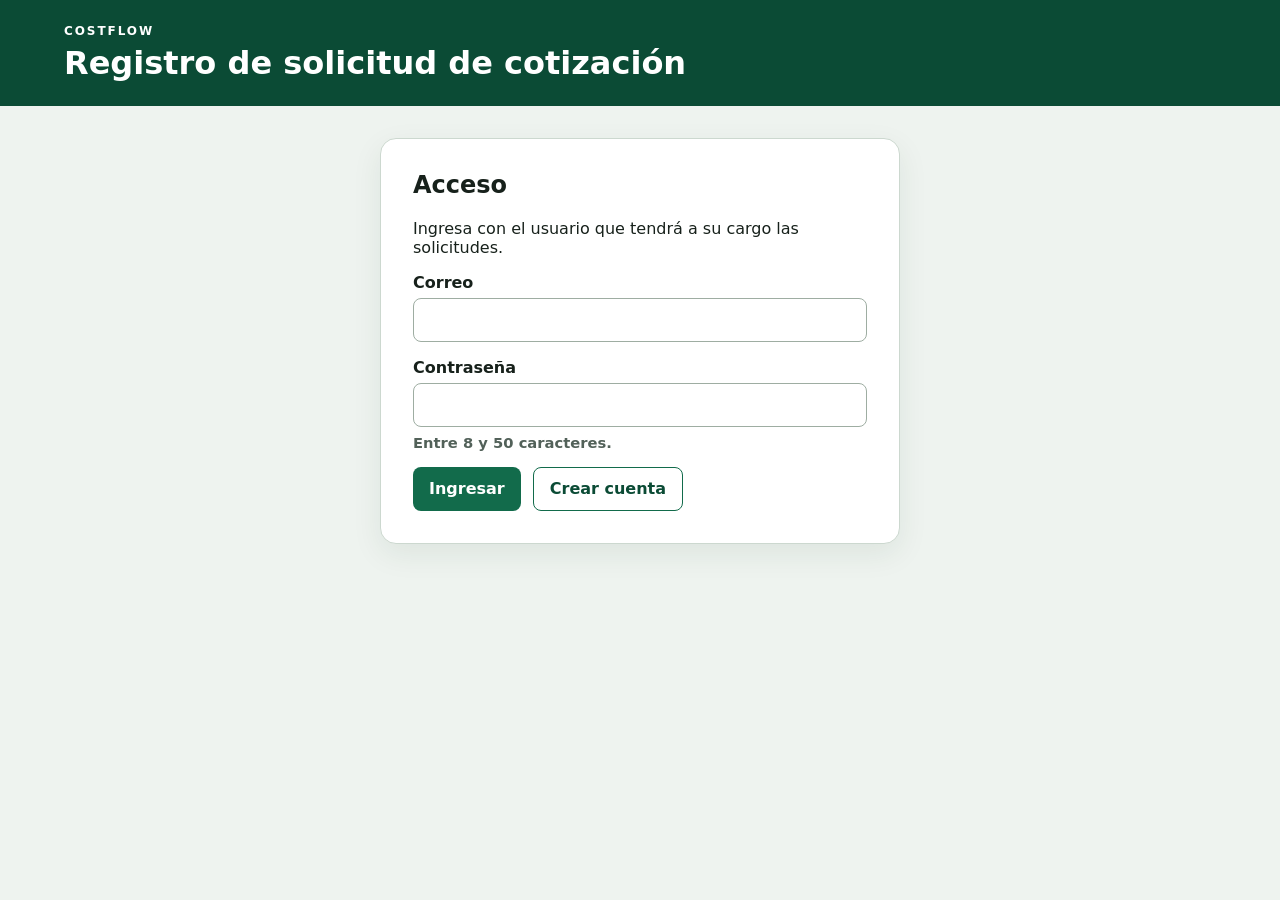
==== frontend/index.html @ 6f05e45c "Valida credenciales antes de crear cuenta" ====
<!doctype html>
<html lang="es">
  <head>
    <meta charset="UTF-8" />
    <meta name="viewport" content="width=device-width, initial-scale=1.0" />
    <title>CostFlow | Nueva solicitud</title>
    <link rel="stylesheet" href="./css/styles.css" />
  </head>
  <body>
    <header class="cabecera">
      <div>
        <p class="marca">COSTFLOW</p>
        <h1>Registro de solicitud de cotización</h1>
      </div>
      <button id="cerrar-sesion" class="secundario oculto" type="button">Cerrar sesión</button>
    </header>

    <main>
      <section id="configuracion" class="panel aviso oculto" aria-live="polite"></section>

      <section id="acceso" class="panel estrecho">
        <h2>Acceso</h2>
        <p>Ingresa con el usuario que tendrá a su cargo las solicitudes.</p>
        <form id="form-acceso">
          <label>Correo
            <input id="correo-acceso" type="email" autocomplete="email" required />
          </label>
          <label>Contraseña
            <input id="clave-acceso" type="password" autocomplete="current-password" minlength="8" maxlength="50" required />
            <span class="ayuda">Entre 8 y 50 caracteres.</span>
          </label>
          <div class="acciones">
            <button type="submit" data-accion="ingresar">Ingresar</button>
            <button type="button" class="secundario" id="crear-cuenta">Crear cuenta</button>
          </div>
        </form>
      </section>

      <section id="registro" class="panel oculto">
        <div class="encabezado-seccion">
          <div>
            <p class="paso">ETAPA 1</p>
            <h2>Nueva solicitud</h2>
          </div>
          <span id="usuario-activo"></span>
        </div>

        <form id="form-solicitud">
          <fieldset>
            <legend>Proyecto</legend>
            <div class="rejilla dos-columnas">
              <label>Código del proyecto
                <input name="proyecto_codigo" required maxlength="50" placeholder="PROY-001" />
              </label>
              <label>Nombre del proyecto
                <input name="proyecto_nombre" required maxlength="150" placeholder="Edificio Central" />
              </label>
            </div>
          </fieldset>

          <fieldset>
            <legend>Solicitud de cotización</legend>
            <div class="rejilla tres-columnas">
              <label>Código
                <input name="solicitud_codigo" required maxlength="50" placeholder="SC-001" />
              </label>
              <label>Nombre
                <input name="solicitud_nombre" required maxlength="180" placeholder="Sistema de agua contra incendios" />
              </label>
              <label>Moneda
                <select name="moneda" required>
                  <option value="PEN">Soles (PEN)</option>
                  <option value="USD">Dólares (USD)</option>
                </select>
              </label>
              <label>Vigencia solicitada (días)
                <input name="vigencia_dias" type="number" min="1" max="365" value="30" required />
              </label>
              <label>Fecha límite para recibir ofertas
                <input name="fecha_limite" type="date" />
              </label>
            </div>
          </fieldset>

          <fieldset>
            <legend>Documentos de entrada</legend>
            <p class="ayuda">Solo archivos Excel. Máximo 50 MB por archivo.</p>
            <div class="rejilla tres-columnas">
              <label>Itemizado y metrados
                <input name="itemizado" type="file" accept=".xlsx,.xls" required />
              </label>
              <label>Plantilla del comparativo
                <input name="plantilla_comparativo" type="file" accept=".xlsx,.xls" required />
              </label>
              <label>Cuadro de procura
                <input name="cuadro_procura" type="file" accept=".xlsx,.xls" required />
              </label>
            </div>
          </fieldset>

          <fieldset>
            <legend>Proveedores para cotizar</legend>
            <div class="encabezado-seccion">
              <p class="ayuda">Un proveedor puede participar en varias solicitudes.</p>
              <button id="agregar-proveedor" class="secundario" type="button">Agregar proveedor</button>
            </div>
            <div id="proveedores"></div>
          </fieldset>

          <div id="resultado" class="resultado" aria-live="polite"></div>
          <button id="guardar-solicitud" type="submit">Crear solicitud</button>
        </form>
      </section>
    </main>

    <template id="plantilla-proveedor">
      <div class="proveedor">
        <label>Razón social
          <input data-campo="nombre" required maxlength="180" />
        </label>
        <label>RUC
          <input data-campo="ruc" inputmode="numeric" pattern="[0-9]{11}" maxlength="11" />
        </label>
        <label>Correo
          <input data-campo="correo" type="email" required />
        </label>
        <label>Contacto
          <input data-campo="contacto" maxlength="120" />
        </label>
        <label>Teléfono
          <input data-campo="telefono" maxlength="30" />
        </label>
        <button class="peligro quitar-proveedor" type="button">Quitar</button>
      </div>
    </template>

    <script type="module" src="./js/app.js"></script>
  </body>
</html>
---- frontend/css/styles.css ----
:root {
  color-scheme: light;
  font-family: Inter, ui-sans-serif, system-ui, -apple-system, BlinkMacSystemFont, "Segoe UI", sans-serif;
  color: #17211b;
  background: #eef3ef;
  --verde: #126b4b;
  --verde-oscuro: #0b4b35;
  --borde: #ccd8cf;
  --fondo-panel: #ffffff;
  --peligro: #a52a2a;
}

* { box-sizing: border-box; }

body { margin: 0; }

.cabecera {
  display: flex;
  justify-content: space-between;
  align-items: center;
  gap: 2rem;
  padding: 1.5rem clamp(1rem, 5vw, 4rem);
  background: var(--verde-oscuro);
  color: white;
}

h1, h2, p { margin-top: 0; }
h1 { margin-bottom: 0; font-size: clamp(1.4rem, 3vw, 2rem); }
.marca, .paso { margin-bottom: .35rem; font-size: .75rem; font-weight: 800; letter-spacing: .16em; }

main { max-width: 1180px; margin: 2rem auto; padding: 0 1rem 4rem; }

.panel {
  margin-bottom: 1.25rem;
  padding: clamp(1rem, 3vw, 2rem);
  border: 1px solid var(--borde);
  border-radius: 16px;
  background: var(--fondo-panel);
  box-shadow: 0 10px 30px rgb(28 64 44 / 8%);
}

.estrecho { max-width: 520px; margin-inline: auto; }
.oculto { display: none !important; }
.aviso { border-color: #d49b24; background: #fff9e8; }
.encabezado-seccion { display: flex; justify-content: space-between; align-items: center; gap: 1rem; }

form, fieldset { display: grid; gap: 1rem; }
fieldset { margin: 0 0 1.5rem; padding: 1rem; border: 1px solid var(--borde); border-radius: 12px; }
legend { padding: 0 .4rem; font-weight: 750; }
label { display: grid; gap: .4rem; font-weight: 650; }
input, select, button { min-height: 44px; border-radius: 8px; font: inherit; }
input, select { width: 100%; padding: .65rem .75rem; border: 1px solid #9eada2; background: white; }
input:focus, select:focus { outline: 3px solid rgb(18 107 75 / 20%); border-color: var(--verde); }

button { padding: .65rem 1rem; border: 0; background: var(--verde); color: white; font-weight: 750; cursor: pointer; }
button:hover { background: var(--verde-oscuro); }
button:disabled { opacity: .6; cursor: wait; }
button.secundario { border: 1px solid var(--verde); background: white; color: var(--verde-oscuro); }
button.peligro { align-self: end; background: transparent; color: var(--peligro); border: 1px solid #d8aaaa; }

.rejilla { display: grid; gap: 1rem; }
.proveedor { display: grid; grid-template-columns: 2fr 1fr 2fr 1.3fr 1fr auto; gap: .75rem; margin-bottom: .75rem; padding: .9rem; background: #f5f8f6; border-radius: 10px; }
.acciones { display: flex; gap: .75rem; flex-wrap: wrap; }
.ayuda { color: #526159; font-size: .92rem; }
.resultado { min-height: 1.5rem; font-weight: 650; }
.resultado.error { color: var(--peligro); }
.resultado.exito { color: var(--verde-oscuro); }

@media (min-width: 760px) {
  .dos-columnas { grid-template-columns: repeat(2, 1fr); }
  .tres-columnas { grid-template-columns: repeat(3, 1fr); }
}

@media (max-width: 960px) {
  .proveedor { grid-template-columns: repeat(2, 1fr); }
}

@media (max-width: 560px) {
  .cabecera, .encabezado-seccion { align-items: flex-start; flex-direction: column; }
  .proveedor { grid-template-columns: 1fr; }
}
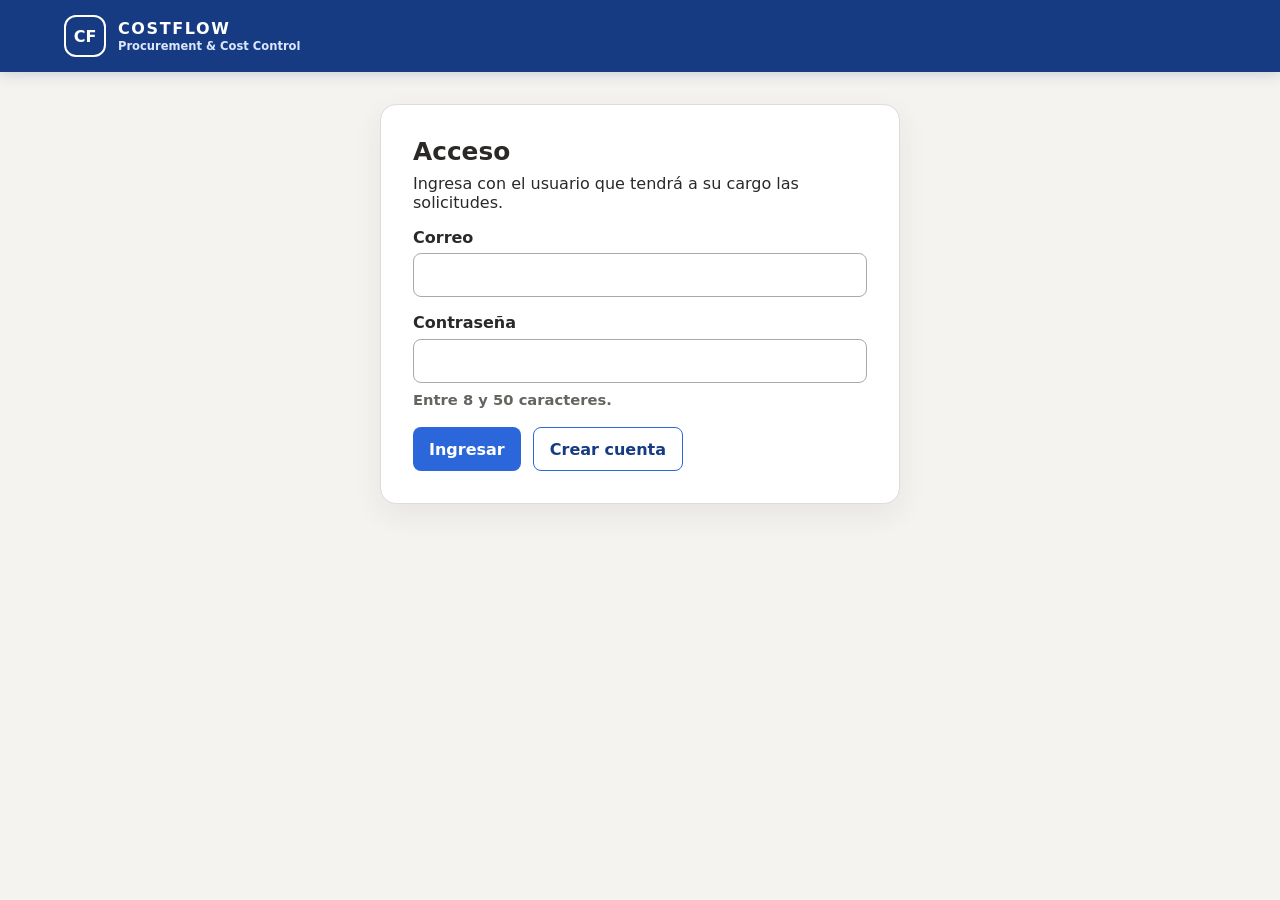
==== commit 9d3e67d7: "Mejora panel de proyectos y seguimiento" ====
--- a/frontend/index.html
+++ b/frontend/index.html
@@ -3,16 +3,22 @@
   <head>
     <meta charset="UTF-8" />
     <meta name="viewport" content="width=device-width, initial-scale=1.0" />
-    <title>CostFlow | Nueva solicitud</title>
+    <title>CostFlow | Proyectos</title>
     <link rel="stylesheet" href="./css/styles.css" />
   </head>
   <body>
     <header class="cabecera">
-      <div>
-        <p class="marca">COSTFLOW</p>
-        <h1>Registro de solicitud de cotización</h1>
+      <button id="ir-inicio" class="identidad" type="button" aria-label="Ir a proyectos">
+        <span class="logotipo" aria-hidden="true">CF</span>
+        <span>
+          <strong>COSTFLOW</strong>
+          <small>Procurement &amp; Cost Control</small>
+        </span>
+      </button>
+      <div class="sesion-cabecera">
+        <span id="usuario-activo"></span>
+        <button id="cerrar-sesion" class="secundario inverso oculto" type="button">Cerrar sesión</button>
       </div>
-      <button id="cerrar-sesion" class="secundario oculto" type="button">Cerrar sesión</button>
     </header>
 
     <main>
@@ -36,33 +42,93 @@
         </form>
       </section>
 
-      <section id="registro" class="panel oculto">
+      <section id="proyectos" class="oculto" aria-labelledby="titulo-proyectos">
+        <div class="cabecera-pagina">
+          <div>
+            <p class="paso">PORTAFOLIO</p>
+            <h1 id="titulo-proyectos">Proyectos</h1>
+            <p class="ayuda">Consulta la actividad de cotizaciones y entra al seguimiento de cada proyecto.</p>
+          </div>
+          <button id="nuevo-proyecto" type="button">+ Nuevo proyecto</button>
+        </div>
+        <div id="lista-proyectos" class="rejilla-proyectos" aria-live="polite"></div>
+      </section>
+
+      <section id="registro" class="panel panel-formulario oculto" aria-labelledby="titulo-nuevo-proyecto">
         <div class="encabezado-seccion">
           <div>
-            <p class="paso">ETAPA 1</p>
-            <h2>Nueva solicitud</h2>
-          </div>
-          <span id="usuario-activo"></span>
-        </div>
+            <p class="paso">NUEVO</p>
+            <h2 id="titulo-nuevo-proyecto">Registrar proyecto</h2>
+          </div>
+          <button id="cancelar-proyecto" class="secundario" type="button">Cancelar</button>
+        </div>
+        <p class="ayuda">Registra cada proyecto una vez. Después podrás crear varias solicitudes para el mismo proyecto.</p>
+        <form id="form-proyecto">
+          <div class="rejilla dos-columnas">
+            <label>Código del proyecto
+              <input name="proyecto_codigo" required maxlength="50" placeholder="PROY-001" />
+            </label>
+            <label>Nombre del proyecto
+              <input name="proyecto_nombre" required maxlength="150" placeholder="Edificio Central" />
+            </label>
+          </div>
+          <button type="submit">Guardar proyecto</button>
+        </form>
+        <p id="resultado-proyecto" class="resultado" aria-live="polite"></p>
+      </section>
+
+      <section id="solicitudes" class="oculto" aria-labelledby="proyecto-activo-nombre">
+        <div class="detalle-proyecto-cabecera">
+          <div class="acciones-navegacion">
+            <button id="volver-proyectos" class="boton-texto" type="button">← Todos los proyectos</button>
+          </div>
+          <div class="encabezado-seccion">
+            <div>
+              <p id="proyecto-activo-codigo" class="paso"></p>
+              <h1 id="proyecto-activo-nombre">Proyecto</h1>
+              <p id="proyecto-activo-resumen" class="ayuda"></p>
+            </div>
+            <button id="nueva-solicitud" type="button">+ Nueva solicitud</button>
+          </div>
+        </div>
+        <div id="resultado" class="resultado" aria-live="polite"></div>
+
+        <div id="panel-nueva-solicitud" class="panel oculto">
+          <div class="encabezado-seccion">
+            <div>
+              <p class="paso">NUEVA</p>
+              <h2>Solicitud de cotización</h2>
+            </div>
+            <button id="cancelar-solicitud" class="secundario" type="button">Cancelar</button>
+          </div>
 
         <form id="form-solicitud">
           <fieldset>
-            <legend>Proyecto</legend>
+            <legend>Proyecto registrado</legend>
+            <label>Proyecto
+              <select id="proyecto-id" disabled></select>
+            </label>
             <div class="rejilla dos-columnas">
               <label>Código del proyecto
-                <input name="proyecto_codigo" required maxlength="50" placeholder="PROY-001" />
+                <input id="proyecto-codigo" readonly />
               </label>
               <label>Nombre del proyecto
-                <input name="proyecto_nombre" required maxlength="150" placeholder="Edificio Central" />
-              </label>
-            </div>
-          </fieldset>
-
-          <fieldset>
-            <legend>Solicitud de cotización</legend>
+                <input id="proyecto-nombre" readonly />
+              </label>
+            </div>
+          </fieldset>
+
+          <fieldset>
+            <legend>Datos de la solicitud</legend>
             <div class="rejilla tres-columnas">
-              <label>Código
-                <input name="solicitud_codigo" required maxlength="50" placeholder="SC-001" />
+              <label>Tipo de cotización
+                <select name="tipo" id="tipo-solicitud" required>
+                  <option value="MA">Materiales (MA)</option>
+                  <option value="SC">Subcontrata (SC)</option>
+                </select>
+              </label>
+              <label>Código sugerido
+                <input id="codigo-sugerido" readonly placeholder="Selecciona un proyecto" />
               </label>
               <label>Nombre
                 <input name="solicitud_nombre" required maxlength="180" placeholder="Sistema de agua contra incendios" />
@@ -73,27 +139,30 @@
                   <option value="USD">Dólares (USD)</option>
                 </select>
               </label>
-              <label>Vigencia solicitada (días)
-                <input name="vigencia_dias" type="number" min="1" max="365" value="30" required />
-              </label>
-              <label>Fecha límite para recibir ofertas
-                <input name="fecha_limite" type="date" />
+              <label>Fecha de inicio
+                <input id="fecha-inicio" readonly />
+              </label>
+              <label>Fecha fin para recibir ofertas
+                <input name="fecha_limite" id="fecha-limite" type="date" required />
+              </label>
+              <label>¿Partida crítica?
+                <select name="partida_critica" required>
+                  <option value="false">No — avisos cada 2 días</option>
+                  <option value="true">Sí — avisos diarios</option>
+                </select>
               </label>
             </div>
           </fieldset>
 
           <fieldset>
             <legend>Documentos de entrada</legend>
-            <p class="ayuda">Solo archivos Excel. Máximo 50 MB por archivo.</p>
+            <p class="ayuda">Solo archivos Excel. Máximo 50 MB por archivo. Al proveedor solo se envía el itemizado y metrados; la plantilla del comparativo es interna.</p>
             <div class="rejilla tres-columnas">
               <label>Itemizado y metrados
                 <input name="itemizado" type="file" accept=".xlsx,.xls" required />
               </label>
-              <label>Plantilla del comparativo
-                <input name="plantilla_comparativo" type="file" accept=".xlsx,.xls" required />
-              </label>
-              <label>Cuadro de procura
-                <input name="cuadro_procura" type="file" accept=".xlsx,.xls" required />
+              <label>Plantilla interna del comparativo (opcional)
+                <input name="plantilla_comparativo" type="file" accept=".xlsx,.xls" />
               </label>
             </div>
           </fieldset>
@@ -101,15 +170,34 @@
           <fieldset>
             <legend>Proveedores para cotizar</legend>
             <div class="encabezado-seccion">
-              <p class="ayuda">Un proveedor puede participar en varias solicitudes.</p>
+              <p class="ayuda">Un proveedor puede participar en varias solicitudes, incluso de proyectos distintos. Su ficha se reutiliza por RUC o correo.</p>
               <button id="agregar-proveedor" class="secundario" type="button">Agregar proveedor</button>
             </div>
             <div id="proveedores"></div>
           </fieldset>
 
-          <div id="resultado" class="resultado" aria-live="polite"></div>
           <button id="guardar-solicitud" type="submit">Crear solicitud</button>
         </form>
+        </div>
+
+        <section class="panel" aria-labelledby="titulo-estado-solicitudes">
+          <div>
+            <p class="paso">SEGUIMIENTO</p>
+            <h2 id="titulo-estado-solicitudes">Solicitudes de cotización</h2>
+            <p class="ayuda">Abre una solicitud para consultar sus proveedores, respuestas y acciones pendientes.</p>
+          </div>
+          <div id="estado-solicitudes" class="lista-solicitudes" aria-live="polite"></div>
+        </section>
+        <section class="panel" aria-labelledby="titulo-notificaciones">
+          <div class="encabezado-seccion">
+            <div>
+              <h2 id="titulo-notificaciones">Notificaciones</h2>
+              <p class="ayuda">Las respuestas aparecen en tiempo real. Los resúmenes se generan a las 9:00, hora de Lima.</p>
+            </div>
+            <span id="contador-notificaciones" class="contador-notificaciones">0 pendientes</span>
+          </div>
+          <ul id="notificaciones" class="lista-notificaciones" aria-live="polite"></ul>
+        </section>
       </section>
     </main>
 
@@ -134,6 +222,29 @@
       </div>
     </template>
 
+    <dialog id="dialogo-coordinacion">
+      <form id="form-coordinacion" method="dialog">
+        <h2>Registrar coordinación</h2>
+        <p id="proveedor-coordinacion" class="ayuda"></p>
+        <input name="solicitud_id" type="hidden" />
+        <input name="proveedor_id" type="hidden" />
+        <label>Medio
+          <select name="medio" required>
+            <option value="correo">Correo</option>
+            <option value="whatsapp">WhatsApp</option>
+            <option value="llamada">Llamada</option>
+          </select>
+        </label>
+        <label>Resultado de la coordinación
+          <textarea name="comentario" required maxlength="600" placeholder="Indica con quién se coordinó y el resultado."></textarea>
+        </label>
+        <div class="acciones">
+          <button type="button" class="secundario" id="cancelar-coordinacion">Cancelar</button>
+          <button type="submit">Guardar coordinación</button>
+        </div>
+      </form>
+    </dialog>
+
     <script type="module" src="./js/app.js"></script>
   </body>
 </html>
--- a/frontend/css/styles.css
+++ b/frontend/css/styles.css
@@ -1,81 +1,265 @@
 :root {
   color-scheme: light;
   font-family: Inter, ui-sans-serif, system-ui, -apple-system, BlinkMacSystemFont, "Segoe UI", sans-serif;
-  color: #17211b;
-  background: #eef3ef;
-  --verde: #126b4b;
-  --verde-oscuro: #0b4b35;
-  --borde: #ccd8cf;
-  --fondo-panel: #ffffff;
-  --peligro: #a52a2a;
+  color: var(--cf-text-primary);
+  background: var(--cf-background);
+  --cf-primary: #2b67db;
+  --cf-primary-dark: #163b83;
+  --cf-primary-soft: #d5e0f8;
+  --cf-success: #40be46;
+  --cf-attention: #fdd352;
+  --cf-background: #f5f3ef;
+  --cf-surface: #ffffff;
+  --cf-surface-muted: #f8f7f4;
+  --cf-text-primary: #2a2927;
+  --cf-text-secondary: #66645f;
+  --cf-border: #dcdcdc;
+  --cf-critical: #d94a3d;
+  --cf-critical-soft: #fcebe8;
+  --cf-shadow: 0 10px 30px rgb(42 41 39 / 7%);
 }
 
 * { box-sizing: border-box; }
-
-body { margin: 0; }
+body { margin: 0; background: var(--cf-background); }
+h1, h2, h3, p { margin-top: 0; }
+h1 { margin-bottom: .35rem; font-size: clamp(1.65rem, 3vw, 2.35rem); line-height: 1.16; }
+h2 { margin-bottom: .5rem; font-size: clamp(1.25rem, 2vw, 1.55rem); }
 
 .cabecera {
+  position: sticky;
+  z-index: 20;
+  top: 0;
   display: flex;
   justify-content: space-between;
   align-items: center;
-  gap: 2rem;
-  padding: 1.5rem clamp(1rem, 5vw, 4rem);
-  background: var(--verde-oscuro);
+  min-height: 72px;
+  padding: .8rem clamp(1rem, 5vw, 4rem);
+  background: var(--cf-primary-dark);
   color: white;
-}
-
-h1, h2, p { margin-top: 0; }
-h1 { margin-bottom: 0; font-size: clamp(1.4rem, 3vw, 2rem); }
-.marca, .paso { margin-bottom: .35rem; font-size: .75rem; font-weight: 800; letter-spacing: .16em; }
-
-main { max-width: 1180px; margin: 2rem auto; padding: 0 1rem 4rem; }
-
-.panel {
+  box-shadow: 0 3px 12px rgb(22 59 131 / 18%);
+}
+.identidad {
+  display: inline-flex;
+  align-items: center;
+  gap: .75rem;
+  min-height: 44px;
+  padding: 0;
+  border: 0;
+  background: transparent;
+  color: white;
+  text-align: left;
+}
+.identidad:hover { background: transparent; }
+.identidad strong, .identidad small { display: block; }
+.identidad strong { letter-spacing: .1em; }
+.identidad small { margin-top: .1rem; color: #dbe6ff; font-size: .72rem; }
+.logotipo {
+  display: grid;
+  place-items: center;
+  width: 42px;
+  height: 42px;
+  border: 2px solid white;
+  border-radius: 12px;
+  font-weight: 800;
+}
+.sesion-cabecera { display: flex; align-items: center; gap: 1rem; font-size: .9rem; }
+
+main { width: min(1220px, calc(100% - 2rem)); margin: 2rem auto; padding-bottom: 4rem; }
+.oculto { display: none !important; }
+.estrecho { max-width: 520px; margin-inline: auto; }
+.panel, .detalle-proyecto-cabecera {
   margin-bottom: 1.25rem;
   padding: clamp(1rem, 3vw, 2rem);
-  border: 1px solid var(--borde);
+  border: 1px solid var(--cf-border);
   border-radius: 16px;
-  background: var(--fondo-panel);
-  box-shadow: 0 10px 30px rgb(28 64 44 / 8%);
-}
-
-.estrecho { max-width: 520px; margin-inline: auto; }
-.oculto { display: none !important; }
-.aviso { border-color: #d49b24; background: #fff9e8; }
-.encabezado-seccion { display: flex; justify-content: space-between; align-items: center; gap: 1rem; }
+  background: var(--cf-surface);
+  box-shadow: var(--cf-shadow);
+}
+.panel-formulario { max-width: 900px; margin-inline: auto; }
+.aviso { border-color: #e5b72c; background: #fff9e8; }
+.cabecera-pagina, .encabezado-seccion {
+  display: flex;
+  justify-content: space-between;
+  align-items: center;
+  gap: 1rem;
+}
+.cabecera-pagina { margin-bottom: 1.4rem; }
+.paso {
+  margin-bottom: .35rem;
+  color: var(--cf-primary);
+  font-size: .75rem;
+  font-weight: 800;
+  letter-spacing: .14em;
+}
+.ayuda { color: var(--cf-text-secondary); font-size: .92rem; line-height: 1.5; }
 
 form, fieldset { display: grid; gap: 1rem; }
-fieldset { margin: 0 0 1.5rem; padding: 1rem; border: 1px solid var(--borde); border-radius: 12px; }
-legend { padding: 0 .4rem; font-weight: 750; }
-label { display: grid; gap: .4rem; font-weight: 650; }
-input, select, button { min-height: 44px; border-radius: 8px; font: inherit; }
-input, select { width: 100%; padding: .65rem .75rem; border: 1px solid #9eada2; background: white; }
-input:focus, select:focus { outline: 3px solid rgb(18 107 75 / 20%); border-color: var(--verde); }
-
-button { padding: .65rem 1rem; border: 0; background: var(--verde); color: white; font-weight: 750; cursor: pointer; }
-button:hover { background: var(--verde-oscuro); }
-button:disabled { opacity: .6; cursor: wait; }
-button.secundario { border: 1px solid var(--verde); background: white; color: var(--verde-oscuro); }
-button.peligro { align-self: end; background: transparent; color: var(--peligro); border: 1px solid #d8aaaa; }
+fieldset { margin: 0 0 1.5rem; padding: 1rem; border: 1px solid var(--cf-border); border-radius: 12px; }
+legend { padding: 0 .4rem; font-weight: 700; }
+label { display: grid; gap: .4rem; font-weight: 600; }
+input, select, textarea, button { min-height: 44px; border-radius: 8px; font: inherit; }
+input, select, textarea { width: 100%; padding: .65rem .75rem; border: 1px solid #aaa9a5; background: white; color: var(--cf-text-primary); }
+textarea { min-height: 110px; resize: vertical; }
+input:focus, select:focus, textarea:focus { outline: 3px solid rgb(43 103 219 / 18%); border-color: var(--cf-primary); }
+button {
+  padding: .65rem 1rem;
+  border: 0;
+  background: var(--cf-primary);
+  color: white;
+  font-weight: 700;
+  cursor: pointer;
+  transition: background 180ms ease, transform 180ms ease, box-shadow 180ms ease;
+}
+button:hover { background: var(--cf-primary-dark); }
+button:active { transform: translateY(1px); }
+button:disabled { opacity: .58; cursor: wait; }
+button.secundario { border: 1px solid var(--cf-primary); background: white; color: var(--cf-primary-dark); }
+button.secundario:hover { background: var(--cf-primary-soft); }
+button.inverso { border-color: #9fb9ee; background: transparent; color: white; }
+button.inverso:hover { background: rgb(255 255 255 / 12%); }
+button.boton-texto { min-height: 36px; padding: .25rem 0; background: transparent; color: var(--cf-primary-dark); }
+button.boton-texto:hover { background: transparent; color: var(--cf-primary); }
+button.peligro { align-self: end; border: 1px solid #e1aaa4; background: transparent; color: var(--cf-critical); }
+button.compacto { min-height: 36px; padding: .35rem .7rem; }
 
 .rejilla { display: grid; gap: 1rem; }
-.proveedor { display: grid; grid-template-columns: 2fr 1fr 2fr 1.3fr 1fr auto; gap: .75rem; margin-bottom: .75rem; padding: .9rem; background: #f5f8f6; border-radius: 10px; }
 .acciones { display: flex; gap: .75rem; flex-wrap: wrap; }
-.ayuda { color: #526159; font-size: .92rem; }
+.acciones-navegacion { margin-bottom: 1.1rem; }
 .resultado { min-height: 1.5rem; font-weight: 650; }
-.resultado.error { color: var(--peligro); }
-.resultado.exito { color: var(--verde-oscuro); }
+.resultado.error { color: var(--cf-critical); }
+.resultado.exito { color: #247a28; }
+
+.rejilla-proyectos {
+  display: grid;
+  grid-template-columns: repeat(auto-fit, minmax(min(100%, 300px), 1fr));
+  gap: 1rem;
+}
+.tarjeta-proyecto {
+  position: relative;
+  display: grid;
+  min-height: 230px;
+  padding: 1.35rem;
+  overflow: hidden;
+  border: 1px solid var(--cf-border);
+  border-radius: 16px;
+  background: var(--cf-surface);
+  color: var(--cf-text-primary);
+  text-align: left;
+  box-shadow: 0 5px 18px rgb(42 41 39 / 5%);
+  transition: border-color 200ms ease, transform 200ms ease, box-shadow 200ms ease;
+}
+.tarjeta-proyecto::before {
+  position: absolute;
+  top: 0;
+  right: 0;
+  left: 0;
+  height: 5px;
+  background: var(--cf-primary);
+  content: "";
+}
+.tarjeta-proyecto:hover {
+  border-color: var(--cf-primary);
+  background: white;
+  transform: translateY(-3px);
+  box-shadow: 0 14px 30px rgb(43 103 219 / 13%);
+}
+.tarjeta-proyecto .titulo { display: block; margin: .45rem 0 .25rem; font-size: 1.35rem; font-weight: 700; }
+.tarjeta-proyecto .codigo { color: var(--cf-primary); font-size: .78rem; font-weight: 800; letter-spacing: .12em; }
+.metricas-proyecto { display: grid; grid-template-columns: repeat(2, 1fr); gap: .65rem; margin: 1rem 0; }
+.metrica { padding: .7rem; border-radius: 10px; background: var(--cf-surface-muted); }
+.metrica strong, .metrica span { display: block; }
+.metrica strong { font-size: 1.35rem; }
+.metrica span { margin-top: .1rem; color: var(--cf-text-secondary); font-size: .78rem; }
+.pie-tarjeta { display: flex; justify-content: space-between; align-items: center; gap: .75rem; margin-top: auto; }
+.enlace-tarjeta { color: var(--cf-primary); font-weight: 700; }
+.estado-proyecto, .badge {
+  display: inline-flex;
+  align-items: center;
+  width: fit-content;
+  padding: .3rem .58rem;
+  border-radius: 999px;
+  font-size: .78rem;
+  font-weight: 750;
+}
+.estado-proyecto { background: var(--cf-primary-soft); color: var(--cf-primary-dark); }
+.estado-proyecto.completo { background: #e3f5e4; color: #236c27; }
+.vacio-proyectos { grid-column: 1 / -1; padding: 3rem 1rem; border: 1px dashed #aaa9a5; border-radius: 16px; text-align: center; }
+
+.detalle-proyecto-cabecera { border-top: 5px solid var(--cf-primary); }
+.lista-solicitudes { display: grid; gap: .85rem; margin-top: 1.25rem; }
+.solicitud-accordion {
+  overflow: clip;
+  border: 1px solid var(--cf-border);
+  border-radius: 13px;
+  background: var(--cf-surface);
+  transition: border-color 200ms ease, box-shadow 200ms ease;
+}
+.solicitud-accordion[open] { border-color: #9ab5eb; box-shadow: 0 8px 22px rgb(43 103 219 / 9%); }
+.solicitud-accordion.critica { border-left: 5px solid var(--cf-critical); }
+.solicitud-resumen {
+  display: grid;
+  grid-template-columns: minmax(220px, 1.4fr) repeat(3, minmax(120px, .6fr)) auto auto;
+  gap: 1rem;
+  align-items: center;
+  padding: 1rem 1.1rem;
+  list-style: none;
+  cursor: pointer;
+}
+.solicitud-resumen::-webkit-details-marker { display: none; }
+.solicitud-resumen:hover { background: rgb(213 224 248 / 28%); }
+.solicitud-identidad strong, .solicitud-identidad span { display: block; }
+.solicitud-identidad span { margin-top: .2rem; color: var(--cf-text-secondary); font-size: .88rem; }
+.dato-resumen { color: var(--cf-text-secondary); font-size: .82rem; }
+.dato-resumen strong { display: block; margin-top: .15rem; color: var(--cf-text-primary); font-size: .95rem; }
+.badge.critica { background: var(--cf-critical-soft); color: var(--cf-critical); }
+.badge.pendiente { background: var(--cf-attention); color: #554500; }
+.badge.respondio { background: #e2f5e3; color: #216b25; }
+.chevron { color: var(--cf-primary); font-size: 1.25rem; transition: transform 200ms ease; }
+.solicitud-accordion[open] .chevron { transform: rotate(180deg); }
+.solicitud-contenido { padding: 0 1.1rem 1.1rem; border-top: 1px solid var(--cf-border); }
+.barra-solicitud { display: flex; justify-content: space-between; align-items: center; gap: 1rem; padding: 1rem 0; }
+.barra-solicitud p { margin: 0; }
+.proveedores-solicitud { display: grid; gap: .75rem; }
+
+.proveedor { display: grid; grid-template-columns: 2fr 1fr 2fr 1.3fr 1fr auto; gap: .75rem; margin-bottom: .75rem; padding: .9rem; background: var(--cf-surface-muted); border-radius: 10px; }
+.seguimiento-proveedor { padding: 1rem; border: 1px solid var(--cf-border); border-radius: 12px; background: var(--cf-surface-muted); }
+.seguimiento-proveedor.excluido { border-color: #e5aaa4; background: var(--cf-critical-soft); }
+.seguimiento-cabecera { display: flex; justify-content: space-between; gap: 1rem; align-items: flex-start; }
+.seguimiento-cabecera h3 { margin: 0 0 .25rem; }
+.estado-respuesta { padding: .3rem .55rem; border-radius: 999px; background: #e2f5e3; color: #216b25; font-size: .82rem; font-weight: 750; }
+.estado-respuesta.pendiente { background: var(--cf-attention); color: #554500; }
+.seguimiento-acciones { display: flex; gap: .6rem; align-items: end; flex-wrap: wrap; margin-top: .8rem; }
+.seguimiento-acciones label { min-width: 260px; flex: 1; }
+.aclaraciones-pendientes { margin-top: .8rem; padding: .8rem; border-radius: 9px; background: #fff5d2; }
+.aclaraciones-pendientes ul { display: grid; gap: .55rem; margin: .55rem 0 0; padding-left: 1.2rem; }
+.aclaraciones-pendientes li { display: flex; justify-content: space-between; gap: .8rem; align-items: center; }
+
+.lista-notificaciones { display: grid; gap: .75rem; padding: 0; list-style: none; }
+.notificacion { padding: 1rem; border-left: 5px solid var(--cf-primary); border-radius: 10px; background: var(--cf-surface-muted); }
+.notificacion.no-leida { background: #edf3ff; }
+.notificacion h3 { margin: 0 0 .35rem; }
+.notificacion time { color: var(--cf-text-secondary); font-size: .85rem; }
+.contador-notificaciones { padding: .35rem .65rem; border-radius: 999px; background: var(--cf-primary); color: white; font-weight: 750; }
+dialog { width: min(560px, calc(100% - 2rem)); padding: 1.5rem; border: 1px solid var(--cf-border); border-radius: 14px; }
+dialog::backdrop { background: rgb(22 59 131 / 40%); }
 
 @media (min-width: 760px) {
   .dos-columnas { grid-template-columns: repeat(2, 1fr); }
   .tres-columnas { grid-template-columns: repeat(3, 1fr); }
 }
-
 @media (max-width: 960px) {
   .proveedor { grid-template-columns: repeat(2, 1fr); }
-}
-
-@media (max-width: 560px) {
-  .cabecera, .encabezado-seccion { align-items: flex-start; flex-direction: column; }
+  .solicitud-resumen { grid-template-columns: 1fr 1fr auto; }
+  .solicitud-identidad { grid-column: 1 / -1; }
+}
+@media (max-width: 620px) {
+  main { width: min(100% - 1rem, 1220px); margin-top: 1rem; }
+  .cabecera, .cabecera-pagina, .encabezado-seccion, .seguimiento-cabecera, .barra-solicitud { align-items: stretch; flex-direction: column; }
+  .cabecera { position: static; }
+  .sesion-cabecera { justify-content: space-between; }
   .proveedor { grid-template-columns: 1fr; }
-}
+  .solicitud-resumen { grid-template-columns: 1fr auto; }
+  .solicitud-identidad { grid-column: 1 / -1; }
+  .dato-resumen { grid-column: 1; }
+  .chevron { grid-column: 2; grid-row: 2; }
+}
